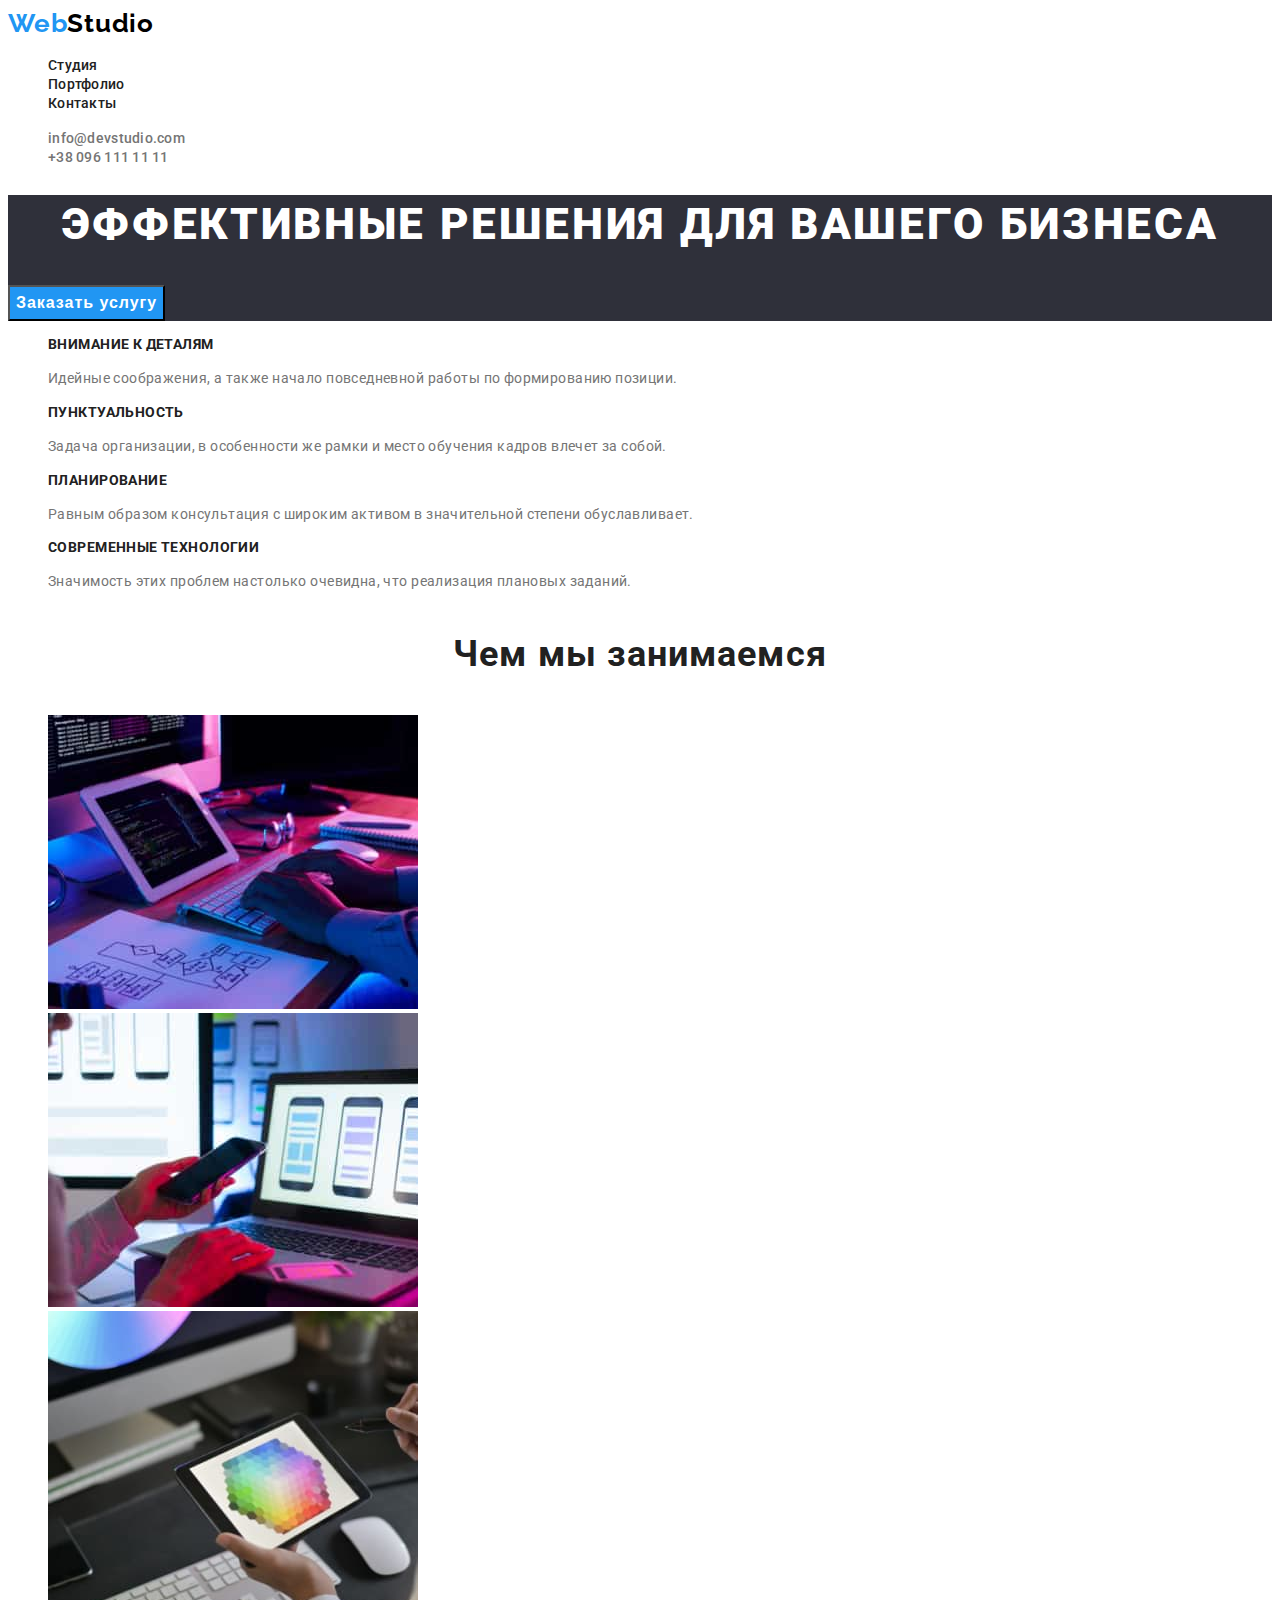
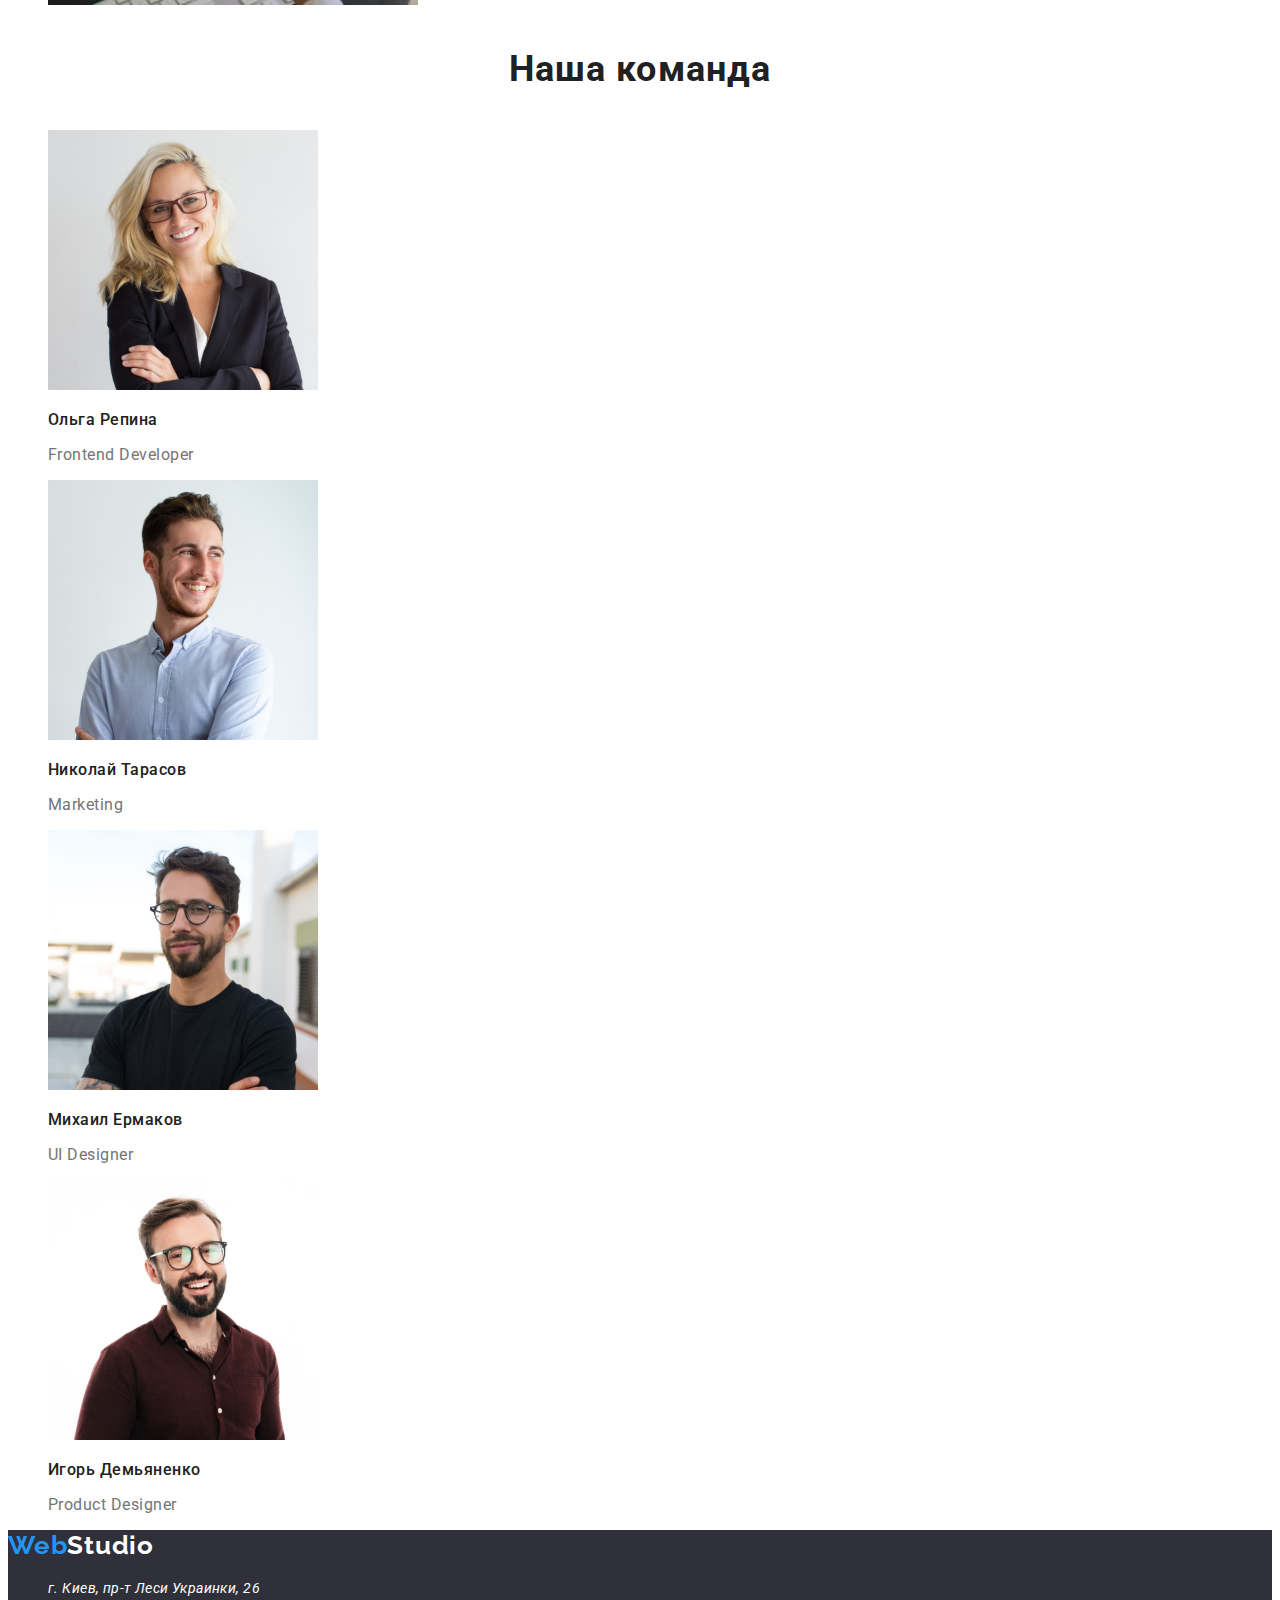
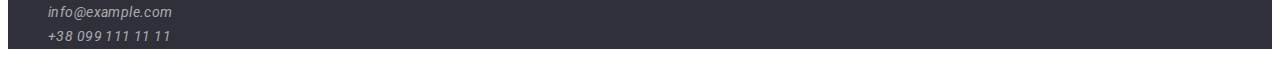
==== index.html @ 33822c3e "Lesson3" ====
<!DOCTYPE html>
<html lang="ru">
  <head>
    <meta charset="UTF-8" />
    <meta http-equiv="X-UA-Compatible" content="IE=edge" />
    <meta name="viewport" content="width=device-width, initial-scale=1.0" />
    <title>Document</title>
    <!--For invisible titles-->
    <link rel="preconnect" href="https://fonts.googleapis.com" />
    <link rel="preconnect" href="https://fonts.gstatic.com" crossorigin />
    <!--Connect the fonts -->
    <link
      href="https://fonts.googleapis.com/css2?family=Roboto:wght@400;500;700;900&display=swap"
      rel="stylesheet"
    />
    <link rel="preconnect" href="https://fonts.googleapis.com" />
    <link rel="preconnect" href="https://fonts.gstatic.com" crossorigin />
    <link
      href="https://fonts.googleapis.com/css2?family=Raleway:wght@700&display=swap"
      rel="stylesheet"
    />
    <!-- Removes default browser settings.-->
    <link
      rel="stylesheet"
      href="https://cdnjs.cloudflare.com/ajax/libs/modern-normalize/1.1.0/modern-normalize.min.css"
      integrity="sha512-wpPYUAdjBVSE4KJnH1VR1HeZfpl1ub8YT/NKx4PuQ5NmX2tKuGu6U/JRp5y+Y8XG2tV+wKQpNHVUX03MfMFn9Q=="
      crossorigin="anonymous"
      referrerpolicy="no-referrer"
    />
    <link rel="stylesheet" href="./css/styles.css" />
  </head>
  <body>
    <header class="header">
      <a
        href="https://i.imgur.com/JCCB1OW.png"
        lang="en"
        class="header-link-log link"
        ><span>Web</span>Studio</a
      >
      <nav class="header-nav">
        <ul class="header-list list">
          <li class="header-item">
            <a
              href=""
              rel="noopener noreferrer nofollow"
              class="header-link link"
            >
              Студия
            </a>
          </li>
          <li class="header-item">
            <a
              href="./portfolio.html"
              rel="noopener noreferrer nofollow"
              class="header-link link"
            >
              Портфолио
            </a>
          </li>
          <li class="header-item">
            <a
              href=""
              rel="noopener noreferrer nofollow"
              class="header-link link"
            >
              Контакты
            </a>
          </li>
        </ul>
      </nav>
      <ul class="heade-list list">
        <li class="header-item">
          <a
            href="mailto:info@devstudio.com"
            class="header-link-communication link"
          >
            info@devstudio.com
          </a>
        </li>
        <li class="header-item">
          <a href="tel:+380961111111" class="header-link-communication link"
            >+38 096 111 11 11</a
          >
        </li>
      </ul>
    </header>
    <main>
      <section class="slogan">
        <h1 class="slogan-text">Эффективные решения для вашего бизнеса</h1>
        <button type="button" class="slogan-btn">Заказать услугу</button>
      </section>
      <section class="features">
        <ul class="features-list list">
          <li class="features-item">
            <h3 class="features-title">Внимание к деталям</h3>
            <p class="features-text">
              Идейные соображения, а также начало повседневной работы по
              формированию позиции.
            </p>
          </li>
          <li class="features-item">
            <h3 class="features-title">Пунктуальность</h3>
            <p class="features-text">
              Задача организации, в особенности же рамки и место обучения кадров
              влечет за собой.
            </p>
          </li>
          <li class="features-item">
            <h3 class="features-title">Планирование</h3>
            <p class="features-text">
              Равным образом консультация с широким активом в значительной
              степени обуславливает.
            </p>
          </li>
          <li class="features-item">
            <h3 class="features-title">Современные технологии</h3>
            <p class="features-text">
              Значимость этих проблем настолько очевидна, что реализация
              плановых заданий.
            </p>
          </li>
        </ul>
      </section>
      <section class="promo">
        <h2 class="promo-title">Чем мы занимаемся</h2>
        <ul class="promo-list list">
          <li class="promo-item">
            <img
              src="./images/img1-1.jpg"
              alt="вёрстка"
              width="370"
              class="promo-img"
            />
          </li>
          <li class="promo-item">
            <img
              src="./images/img2-1.jpg"
              alt="дизайн"
              width="370"
              class="promo-img"
            />
          </li>
          <li class="promo-item">
            <img
              src="./images/img3-1.jpg"
              alt="цвет"
              width="370"
              class="promo-img"
            />
          </li>
        </ul>
      </section>
      <section class="info">
        <h2 class="info-title">Наша команда</h2>
        <ul class="info-list list">
          <li class="info-item">
            <img
              src="./images/imgS2-1.jpg"
              alt="фотография Ольга Репина"
              width="270"
              class="info-img"
            />
            <h3 class="info-name">Ольга Репина</h3>
            <p class="info-profession">Frontend Developer</p>
          </li>
          <li class="">
            <img
              src="./images/imgS3-1.jpg"
              alt="фотография Николай Тарасов"
              width="270"
              class="info-img"
            />
            <h3 class="info-name">Николай Тарасов</h3>
            <p class="info-profession">Marketing</p>
          </li>
          <li class="">
            <img
              src="./images/imgS4-1.jpg"
              alt="фотография Михаил Ермаков"
              width="270"
              class="info-img"
            />
            <h3 class="info-name">Михаил Ермаков</h3>
            <p class="info-profession">UI Designer</p>
          </li>
          <li class="">
            <img
              src="./images/imgS1-1.jpg"
              alt="фотография Игорь Демьяненко"
              width="270"
              class="info-img"
            />
            <h3 class="info-name">Игорь Демьяненко</h3>
            <p class="info-profession">Product Designer</p>
          </li>
        </ul>
      </section>
    </main>
    <footer class="footer">
      <a
        href="https://i.imgur.com/JCCB1OW.png"
        lang="en"
        class="footer-log link"
        ><span>Web</span>Studio</a
      >

      <address class="footer-address">
        <!--<divclass="footer-addr"></div>-->
        <ul class="footer-list list">
          <li class="footer-item">
            <a
              href="https://goo.gl/maps/Vcjv57qDKh7D1HHGA"
              class="footer-link-address link"
              >г. Киев, пр-т Леси Украинки, 26</a
            >
          </li>
          <li class="footer-item">
            <a href="mailto:info@example.com" class="footer-link link">
              info@example.com</a
            >
          </li>
          <li class="footer-item">
            <a href="tel:+380991111111" class="footer-link link"
              >+38 099 111 11 11</a
            >
          </li>
        </ul>
      </address>
      <!--</div>-->
    </footer>
  </body>
</html>
---- css/styles.css ----
/*Definition of variables*/
:root {
  --main-text-color: #212121;
  --second-text-color: #757575;
  --main-btn-color: #ffffff;
  --second-btn-color: #2196f3;
  --accent-color: #2196f3;
}
body {
  font-family: "Roboto", sans-serif;
}
.list {
  list-style: none;
}

.link {
  text-decoration: none;
}

.visually-hidden {
  position: absolute;
  white-space: nowrap;
  width: 1px;
  height: 1px;
  overflow: hidden;
  border: 0;
  padding: 0;
  clip: rect(0 0 0 0);
  clip-path: inset(50%);
  margin: -1px;
}
.address {
}
/* --------------HEADER ------------*/
.header-link-log {
  font-family: "Raleway", sans-serif;
  font-weight: 700;
  font-size: 26px;
  line-height: 1.19;
  letter-spacing: 0.03em;
  color: #000000;
}
.header-link-log span {
  color: #2196f3;
}
/*.header-link-log:hover,
.header-link-log:focus {
  background-color: #f8f5f5;
}*/
.header-link {
  font-weight: 500;
  font-size: 14px;
  line-height: 1.14;
  letter-spacing: 0.02em;
  color: var(--main-text-color);
}
.header-link:hover,
.header-link:focus {
  color: var(--accent-color);
}
.header-link-communication {
  font-weight: 500;
  font-size: 14px;
  line-height: 1.14;
  letter-spacing: 0.02em;
  color: var(--second-text-color);
}
.header-link-communication:hover,
.header-link-communication:focus {
  color: var(--accent-color);
}
/* --------------SLOGAN ------------*/
.slogan {
  background-color: #2f303a;
}
.slogan-text {
  font-weight: 900;
  font-size: 44px;
  line-height: 1.36;
  text-align: center;
  letter-spacing: 0.06em;
  text-transform: uppercase;
  color: #ffffff;
}
.slogan-btn {
  background: var(--second-btn-color);
  font-weight: 700;
  font-size: 16px;
  line-height: 1.88;
  letter-spacing: 0.06em;
  color: var(--main-btn-color);
}
.slogan-btn:hover {
  /*background: #b808fa;*/
  opacity: 0.9;
  cursor: pointer;
}
/* --------------FEATURES ------------*/

.features-title {
  font-weight: 700;
  font-size: 14px;
  line-height: 1.14;
  letter-spacing: 0.03em;
  text-transform: uppercase;
  color: var(--main-text-color);
}
.features-text {
  font-weight: 400;
  font-size: 14px;
  line-height: 1.71;
  letter-spacing: 0.03em;
  color: var(--second-text-color);
}
.promo-title {
  font-weight: 700;
  font-size: 36px;
  line-height: 1.7;
  text-align: center;
  letter-spacing: 0.03em;
  color: var(--main-text-color);
}
/* --------------INFO ------------*/
.info-title {
  font-weight: 700;
  font-size: 36px;
  line-height: 1.7;
  text-align: center;
  letter-spacing: 0.03em;
  color: var(--main-text-color);
}
.info-name {
  font-weight: 500;
  font-size: 16px;
  line-height: 1.19;
  letter-spacing: 0.03em;
  color: var(--main-text-color);
}

.info-profession {
  font-weight: 400;
  font-size: 16px;
  line-height: 1.19;
  letter-spacing: 0.03em;
  color: var(--second-text-color);
}
/* --------------FOUTER ------------*/

.footer {
  background: #2f303a;
}
.footer-log {
  font-family: "Raleway", sans-serif;
  font-weight: 700;
  font-size: 26px;
  line-height: 1.19;
  letter-spacing: 0.03em;
  color: #ffffff;
}

.footer-log span {
  color: #2196f3;
}

.footer-link-address {
  /*font-style: normal;*/
  font-weight: 400;
  font-size: 14px;
  line-height: 1.71;
  letter-spacing: 0.03em;
  color: #ffffff;
}
.footer-link {
  /*font-style: normal;*/
  font-weight: 400;
  font-size: 14px;
  line-height: 1.71;
  letter-spacing: 0.03em;
  color: rgba(255, 255, 255, 0.6);
}

.footer-link-address:hover,
.footer-link-address:focus {
  color: var(--accent-color);
  /*background-color: #6e6b6b;*/
}
.footer-link:hover,
.footer-link:focus {
  color: var(--accent-color);
  /*background-color: #6e6b6b;*/
}
/* --------------PAGE-PORTFOLIO ------------*/

/* --------------FILTER ------------*/

.filter-btn {
  background: #f5f4fa;
  font-weight: 500;
  font-size: 16px;
  line-height: 1.62;
  letter-spacing: 0.03em;
  color: var(--main-text-color);
  cursor: pointer;
}
.filter-btn:hover {
  background: var(--second-btn-color);
  color: #ffffff;
}

/* --------------PRODUCT ------------*/
.product-name {
  font-weight: 700;
  font-size: 18px;
  line-height: 2;
  letter-spacing: 0.06em;
  color: var(--main-text-color);
}
.product-specialization {
  font-weight: 400;
  font-size: 16px;
  line-height: 1.88;
  letter-spacing: 0.03em;
  color: var(--second-text-color);
}
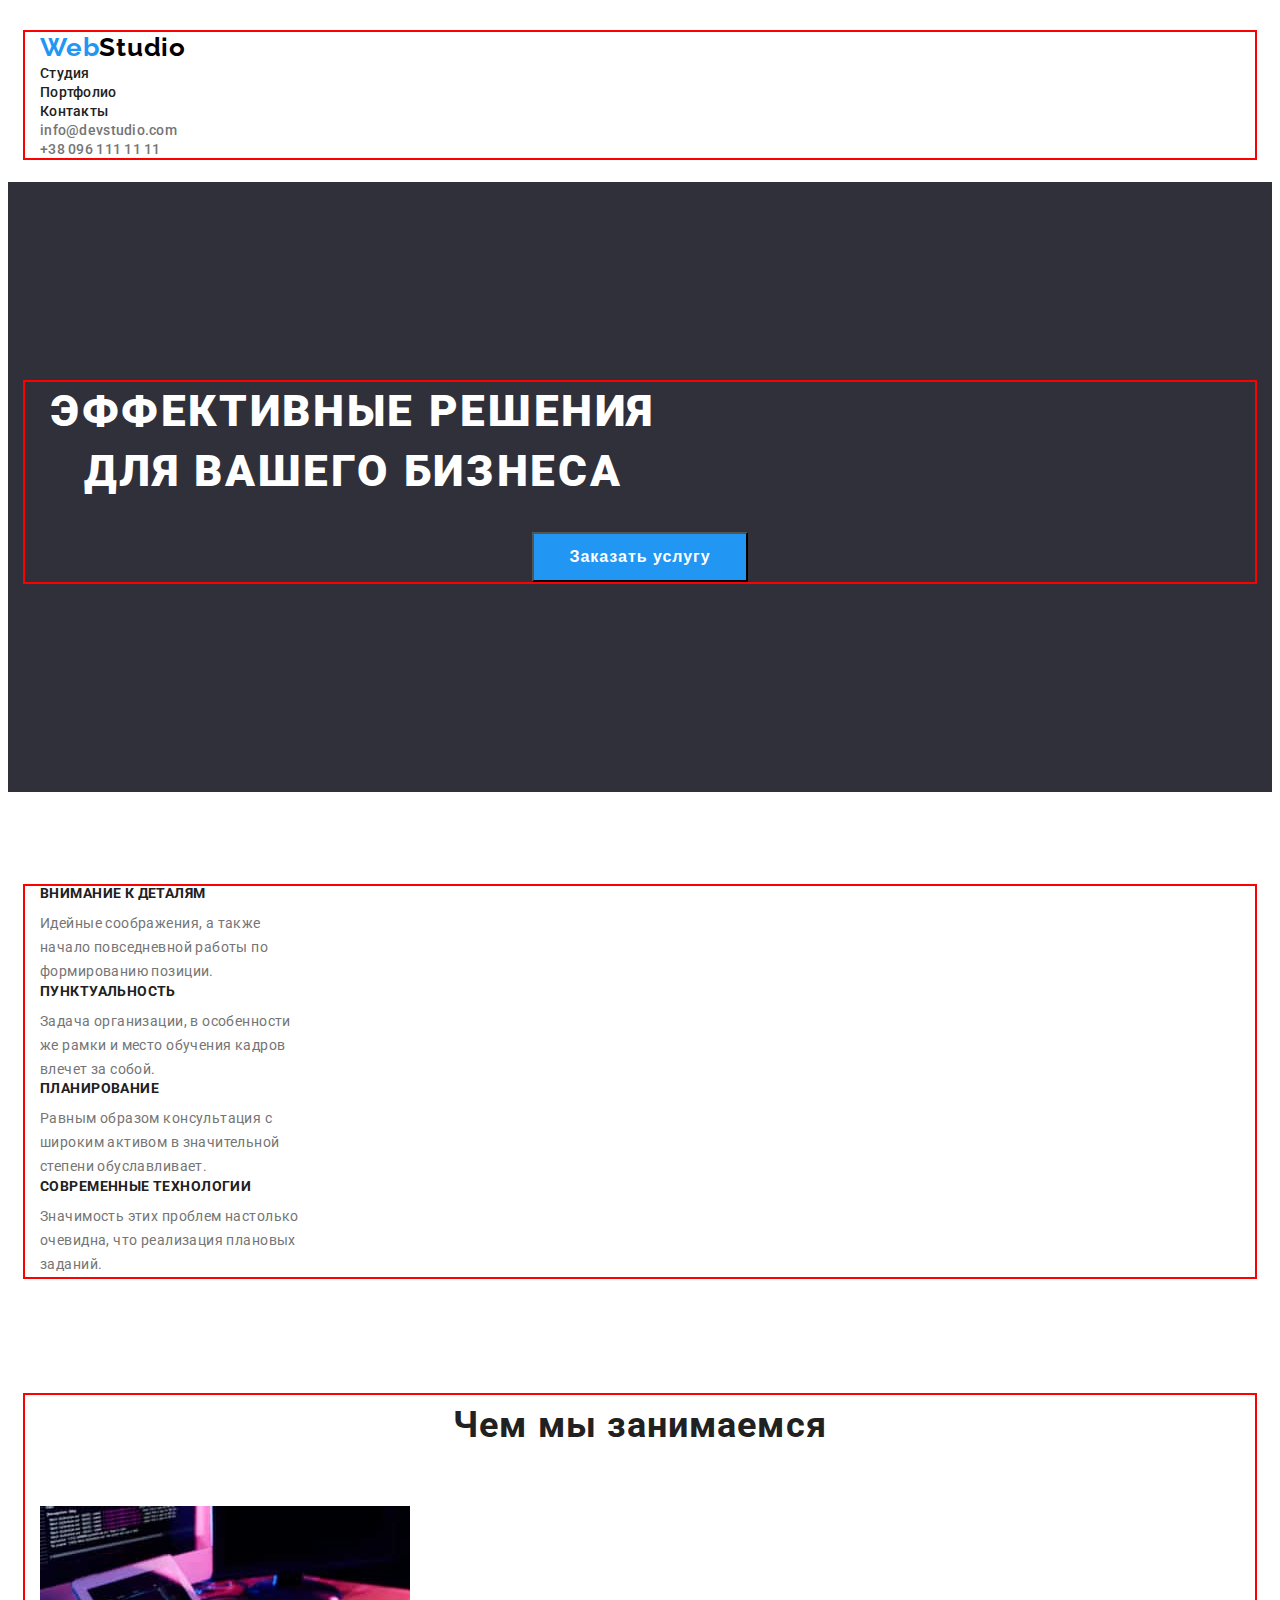
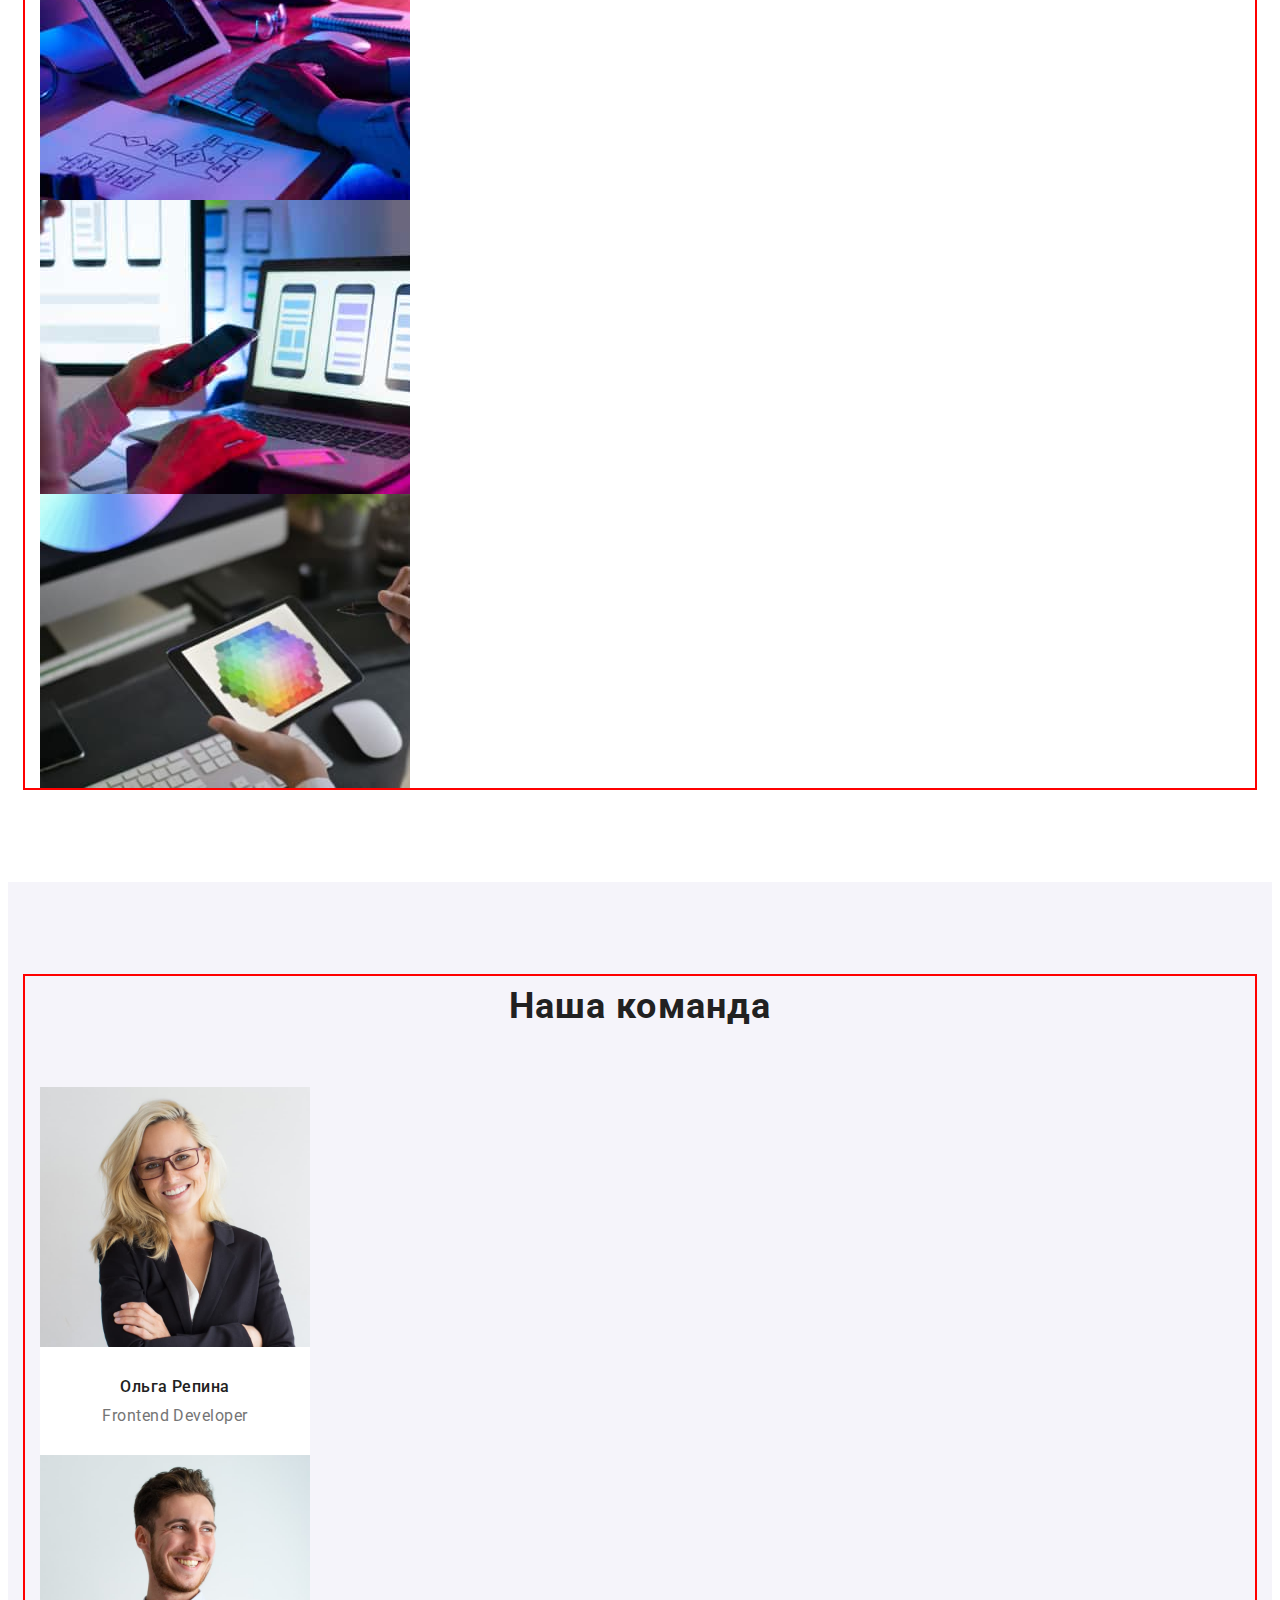
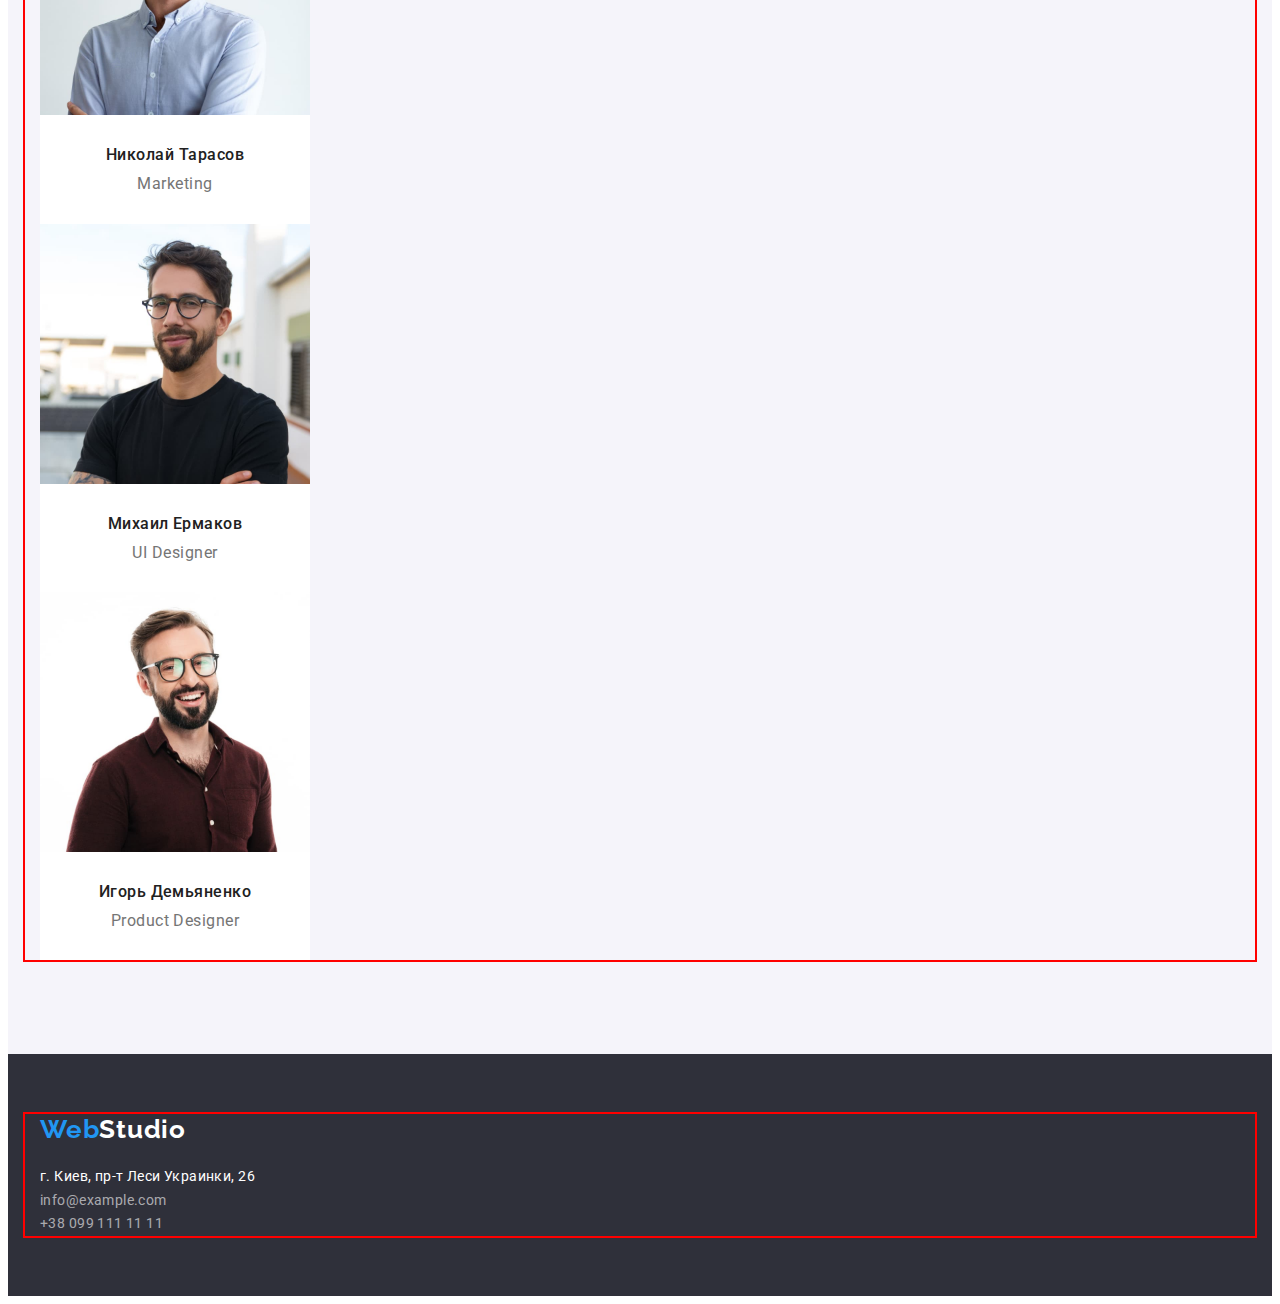
==== commit 5c7ab3a1: "margin and padding" ====
--- a/index.html
+++ b/index.html
@@ -31,65 +31,70 @@
   </head>
   <body>
     <header class="header">
-      <a
-        href="https://i.imgur.com/JCCB1OW.png"
-        lang="en"
-        class="header-link-log link"
-        ><span>Web</span>Studio</a
-      >
-      <nav class="header-nav">
-        <ul class="header-list list">
+      <div class="container">
+        <a
+          href="https://i.imgur.com/JCCB1OW.png"
+          lang="en"
+          class="header-link-log link"
+          ><span>Web</span>Studio</a
+        >
+        <nav class="header-nav">
+          <ul class="header-list list">
+            <li class="header-item">
+              <a
+                href=""
+                rel="noopener noreferrer nofollow"
+                class="header-link link"
+              >
+                Студия
+              </a>
+            </li>
+            <li class="header-item">
+              <a
+                href="./portfolio.html"
+                rel="noopener noreferrer nofollow"
+                class="header-link link"
+              >
+                Портфолио
+              </a>
+            </li>
+            <li class="header-item">
+              <a
+                href=""
+                rel="noopener noreferrer nofollow"
+                class="header-link link"
+              >
+                Контакты
+              </a>
+            </li>
+          </ul>
+        </nav>
+        <ul class="heade-list list">
           <li class="header-item">
             <a
-              href=""
-              rel="noopener noreferrer nofollow"
-              class="header-link link"
-            >
-              Студия
+              href="mailto:info@devstudio.com"
+              class="header-link-communication link"
+            >
+              info@devstudio.com
             </a>
           </li>
           <li class="header-item">
-            <a
-              href="./portfolio.html"
-              rel="noopener noreferrer nofollow"
-              class="header-link link"
-            >
-              Портфолио
-            </a>
-          </li>
-          <li class="header-item">
-            <a
-              href=""
-              rel="noopener noreferrer nofollow"
-              class="header-link link"
-            >
-              Контакты
-            </a>
-          </li>
-        </ul>
-      </nav>
-      <ul class="heade-list list">
-        <li class="header-item">
-          <a
-            href="mailto:info@devstudio.com"
-            class="header-link-communication link"
-          >
-            info@devstudio.com
-          </a>
-        </li>
-        <li class="header-item">
-          <a href="tel:+380961111111" class="header-link-communication link"
-            >+38 096 111 11 11</a
-          >
-        </li>
-      </ul>
+            <a href="tel:+380961111111" class="header-link-communication link"
+              >+38 096 111 11 11</a
+            >
+          </li>
+        </ul>
+      </div>
     </header>
     <main>
       <section class="slogan">
-        <h1 class="slogan-text">Эффективные решения для вашего бизнеса</h1>
+        <div class="container">
+        <h1 class="slogan-text">Эффективные решения  для вашего бизнеса</h1>
         <button type="button" class="slogan-btn">Заказать услугу</button>
       </section>
+      </div>
       <section class="features">
+        <div class="container">
         <ul class="features-list list">
           <li class="features-item">
             <h3 class="features-title">Внимание к деталям</h3>
@@ -120,8 +125,11 @@
             </p>
           </li>
         </ul>
-      </section>
+        </div>
+      </section>
+      
       <section class="promo">
+        <div class="container">
         <h2 class="promo-title">Чем мы занимаемся</h2>
         <ul class="promo-list list">
           <li class="promo-item">
@@ -149,8 +157,11 @@
             />
           </li>
         </ul>
+        </div>
+      </div>
       </section>
       <section class="info">
+        <div class="container">
         <h2 class="info-title">Наша команда</h2>
         <ul class="info-list list">
           <li class="info-item">
@@ -158,12 +169,13 @@
               src="./images/imgS2-1.jpg"
               alt="фотография Ольга Репина"
               width="270"
+              
               class="info-img"
             />
             <h3 class="info-name">Ольга Репина</h3>
             <p class="info-profession">Frontend Developer</p>
           </li>
-          <li class="">
+          <li class="info-item">
             <img
               src="./images/imgS3-1.jpg"
               alt="фотография Николай Тарасов"
@@ -173,7 +185,7 @@
             <h3 class="info-name">Николай Тарасов</h3>
             <p class="info-profession">Marketing</p>
           </li>
-          <li class="">
+          <li class="info-item">
             <img
               src="./images/imgS4-1.jpg"
               alt="фотография Михаил Ермаков"
@@ -183,7 +195,7 @@
             <h3 class="info-name">Михаил Ермаков</h3>
             <p class="info-profession">UI Designer</p>
           </li>
-          <li class="">
+          <li class="info-item">
             <img
               src="./images/imgS1-1.jpg"
               alt="фотография Игорь Демьяненко"
@@ -194,9 +206,11 @@
             <p class="info-profession">Product Designer</p>
           </li>
         </ul>
+        </div>
       </section>
     </main>
     <footer class="footer">
+      <div class="container">
       <a
         href="https://i.imgur.com/JCCB1OW.png"
         lang="en"
@@ -226,7 +240,7 @@
           </li>
         </ul>
       </address>
-      <!--</div>-->
+      </div>
     </footer>
   </body>
 </html>
--- a/css/styles.css
+++ b/css/styles.css
@@ -6,6 +6,32 @@
   --second-btn-color: #2196f3;
   --accent-color: #2196f3;
 }
+/*Removes default browser settings.*/
+p,
+h1,
+h2,
+h3,
+h4,
+h5,
+h6 {
+  margin: 0;
+}
+ul {
+  margin: 0;
+  padding-left: 0;
+}
+button {
+  cursor: pointer;
+}
+
+address {
+  font-style: normal;
+}
+
+img {
+  display: block;
+}
+
 body {
   font-family: "Roboto", sans-serif;
 }
@@ -16,7 +42,7 @@
 .link {
   text-decoration: none;
 }
-
+/*For invisible titles*/
 .visually-hidden {
   position: absolute;
   white-space: nowrap;
@@ -29,9 +55,23 @@
   clip-path: inset(50%);
   margin: -1px;
 }
-.address {
+.footer-address {
+  font-style: normal;
+}
+.container {
+  width: 1200px;
+  padding-left: 15px;
+  padding-right: 15px;
+  margin-left: auto;
+  margin-right: auto;
+  outline: 2px solid red;
 }
 /* --------------HEADER ------------*/
+.header {
+  background-color: white;
+  padding-top: 24px;
+  padding-bottom: 24px;
+}
 .header-link-log {
   font-family: "Raleway", sans-serif;
   font-weight: 700;
@@ -72,6 +112,9 @@
 /* --------------SLOGAN ------------*/
 .slogan {
   background-color: #2f303a;
+  padding-top: 200px;
+  padding-bottom: 210px;
+  /*padding: 200px 455px 210px 455px;*/
 }
 .slogan-text {
   font-weight: 900;
@@ -81,6 +124,8 @@
   letter-spacing: 0.06em;
   text-transform: uppercase;
   color: #ffffff;
+  max-width: 626px;
+  height: 120px;
 }
 .slogan-btn {
   background: var(--second-btn-color);
@@ -89,14 +134,26 @@
   line-height: 1.88;
   letter-spacing: 0.06em;
   color: var(--main-btn-color);
+
+  display: block;
+  margin: 0 auto;
+  width: 216px;
+  height: 50px;
+  margin-top: 30px;
 }
 .slogan-btn:hover {
   /*background: #b808fa;*/
   opacity: 0.9;
-  cursor: pointer;
+  /*cursor: pointer;*/
 }
 /* --------------FEATURES ------------*/
-
+.features {
+  padding-top: 94px;
+  padding-bottom: 118px;
+}
+.features-item {
+  width: 270px;
+}
 .features-title {
   font-weight: 700;
   font-size: 14px;
@@ -111,7 +168,14 @@
   line-height: 1.71;
   letter-spacing: 0.03em;
   color: var(--second-text-color);
-}
+  /*width: 270px;*/
+  margin-top: 10px;
+}
+/* --------------PROMO ------------*/
+.promo {
+  padding-bottom: 94px;
+}
+
 .promo-title {
   font-weight: 700;
   font-size: 36px;
@@ -119,8 +183,14 @@
   text-align: center;
   letter-spacing: 0.03em;
   color: var(--main-text-color);
+  margin-bottom: 50px;
 }
 /* --------------INFO ------------*/
+.info {
+  background: #f5f4fa;
+  padding: 94px 0;
+}
+
 .info-title {
   font-weight: 700;
   font-size: 36px;
@@ -128,13 +198,24 @@
   text-align: center;
   letter-spacing: 0.03em;
   color: var(--main-text-color);
+  margin-bottom: 50px;
+}
+.info-item {
+  text-align: center;
+  width: 270px;
+  background: #ffffff;
+  padding-bottom: 30px;
 }
 .info-name {
   font-weight: 500;
   font-size: 16px;
   line-height: 1.19;
-  letter-spacing: 0.03em;
-  color: var(--main-text-color);
+  /*text-align: center;*/
+  letter-spacing: 0.03em;
+  color: var(--main-text-color);
+  margin-top: 30px;
+  margin-bottom: 10px;
+  /*width: 270px;*/
 }
 
 .info-profession {
@@ -148,6 +229,7 @@
 
 .footer {
   background: #2f303a;
+  padding: 60px 0px;
 }
 .footer-log {
   font-family: "Raleway", sans-serif;
@@ -161,7 +243,9 @@
 .footer-log span {
   color: #2196f3;
 }
-
+.footer-address {
+  margin-top: 20px;
+}
 .footer-link-address {
   /*font-style: normal;*/
   font-weight: 400;
@@ -177,6 +261,7 @@
   line-height: 1.71;
   letter-spacing: 0.03em;
   color: rgba(255, 255, 255, 0.6);
+  margin-top: 9px;
 }
 
 .footer-link-address:hover,
@@ -192,7 +277,9 @@
 /* --------------PAGE-PORTFOLIO ------------*/
 
 /* --------------FILTER ------------*/
-
+.filter {
+  padding: 94px 0px;
+}
 .filter-btn {
   background: #f5f4fa;
   font-weight: 500;
@@ -200,7 +287,7 @@
   line-height: 1.62;
   letter-spacing: 0.03em;
   color: var(--main-text-color);
-  cursor: pointer;
+  /*cursor: pointer;*/
 }
 .filter-btn:hover {
   background: var(--second-btn-color);
@@ -208,12 +295,23 @@
 }
 
 /* --------------PRODUCT ------------*/
+.product-list {
+  margin-top: 56px;
+}
+.product-item {
+  padding-bottom: 20px;
+  outline: 2px solid red;
+}
 .product-name {
   font-weight: 700;
   font-size: 18px;
   line-height: 2;
   letter-spacing: 0.06em;
   color: var(--main-text-color);
+  width: 322px;
+  margin-top: 20px;
+  margin-bottom: 9px;
+  margin-left: 24px;
 }
 .product-specialization {
   font-weight: 400;
@@ -221,4 +319,6 @@
   line-height: 1.88;
   letter-spacing: 0.03em;
   color: var(--second-text-color);
-}
+  width: 322px;
+  margin-left: 24px;
+}
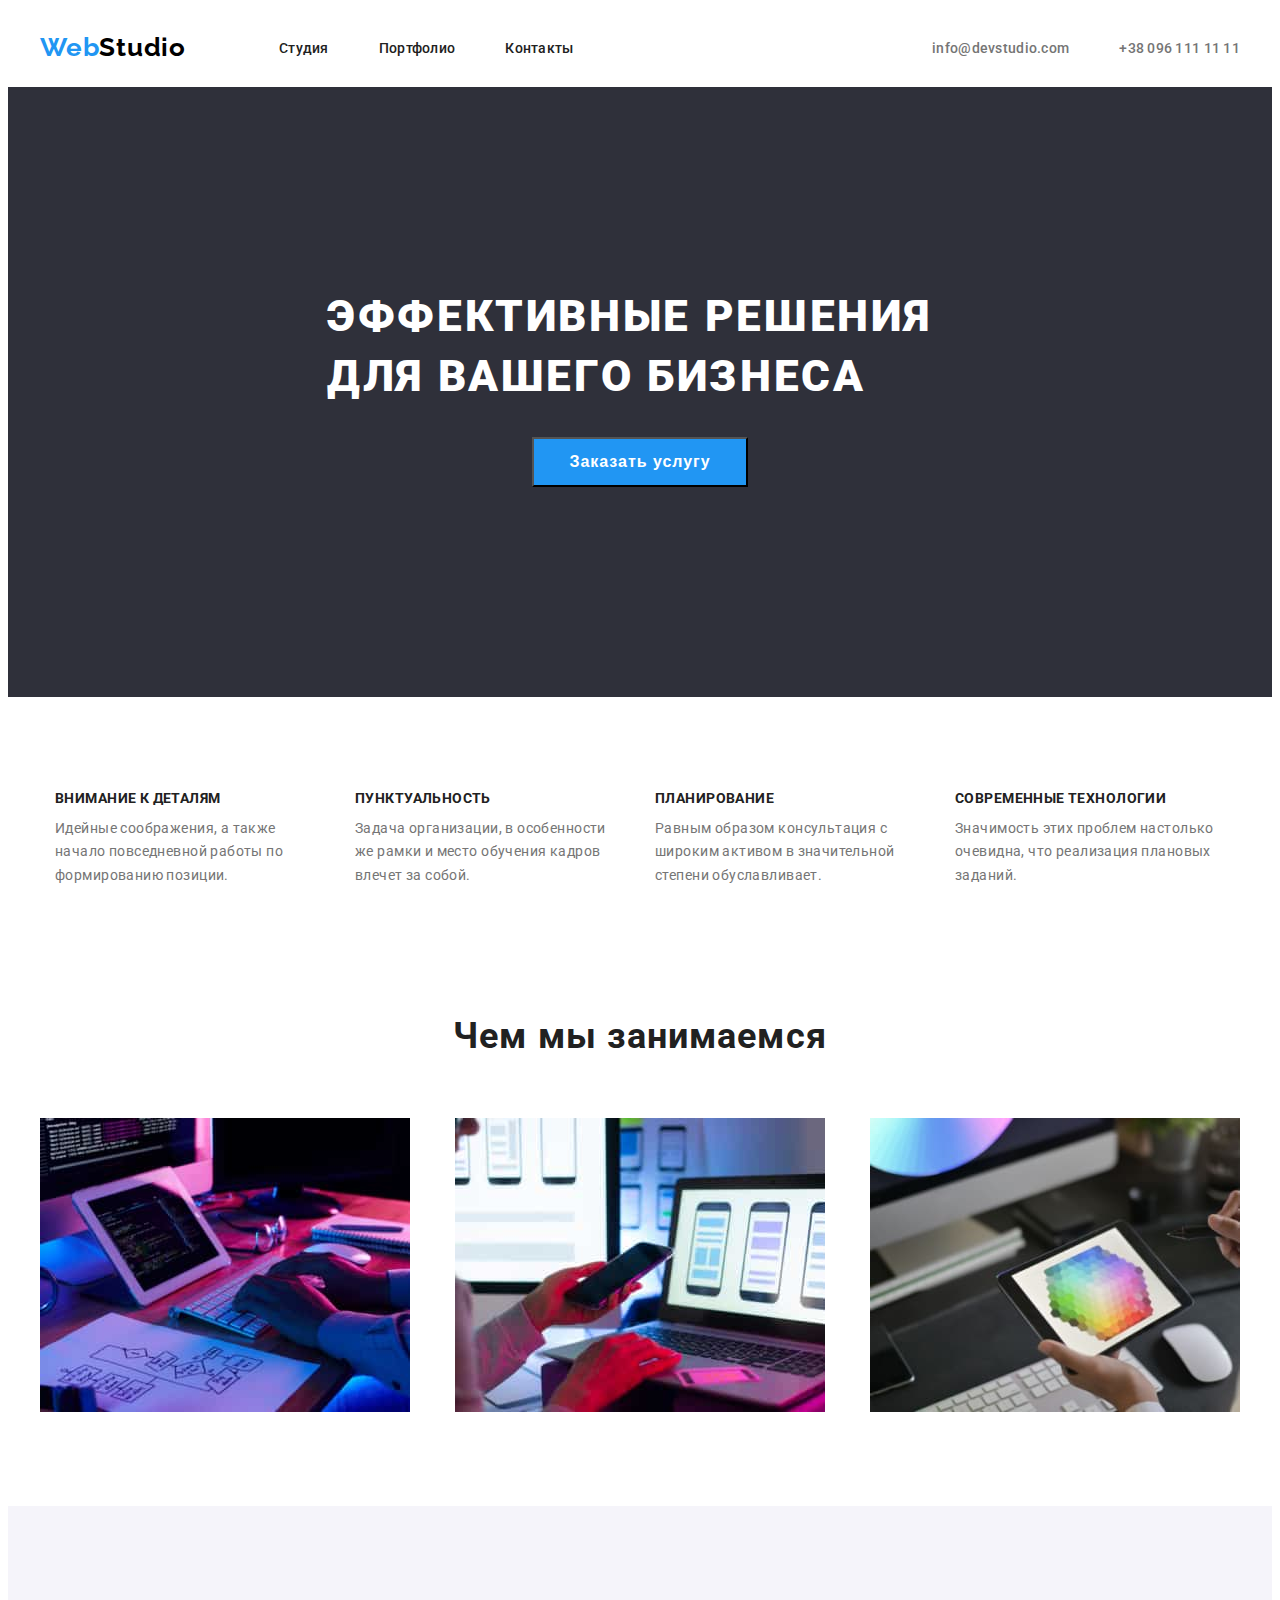
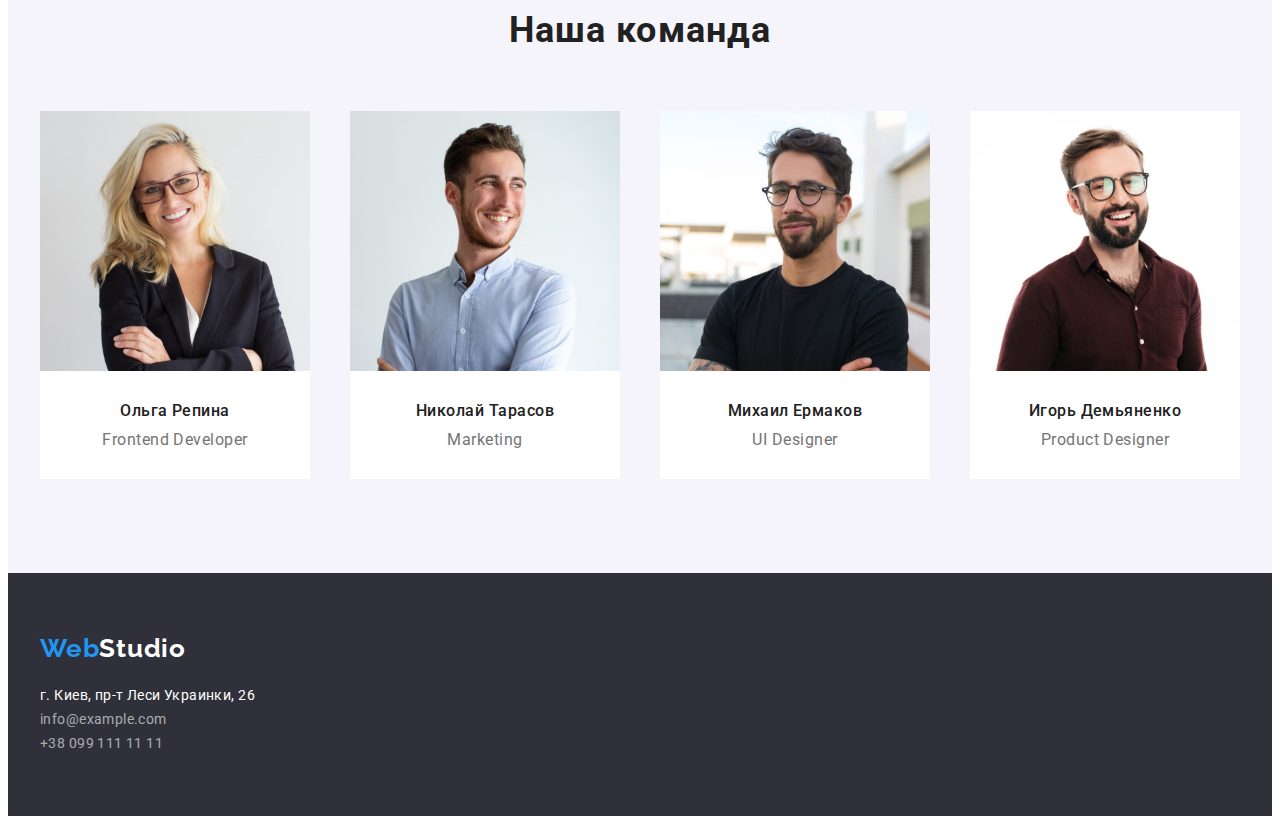
==== commit 849bac31: "ADD flex" ====
--- a/index.html
+++ b/index.html
@@ -31,7 +31,7 @@
   </head>
   <body>
     <header class="header">
-      <div class="container">
+      <div class="container header-container">
         <a
           href="https://i.imgur.com/JCCB1OW.png"
           lang="en"
@@ -70,16 +70,16 @@
           </ul>
         </nav>
         <ul class="heade-list list">
-          <li class="header-item">
+          <li class="heade-item">
             <a
               href="mailto:info@devstudio.com"
-              class="header-link-communication link"
+              class="heade-link-communication link"
             >
               info@devstudio.com
             </a>
           </li>
-          <li class="header-item">
-            <a href="tel:+380961111111" class="header-link-communication link"
+          <li class="heade-item">
+            <a href="tel:+380961111111" class="heade-link-communication link"
               >+38 096 111 11 11</a
             >
           </li>
@@ -89,157 +89,154 @@
     <main>
       <section class="slogan">
         <div class="container">
-        <h1 class="slogan-text">Эффективные решения  для вашего бизнеса</h1>
-        <button type="button" class="slogan-btn">Заказать услугу</button>
-      </section>
-      </div>
+          <h1 class="slogan-text">Эффективные решения для вашего бизнеса</h1>
+          <button type="button" class="slogan-btn">Заказать услугу</button>
+        </div>
+      </section>
       <section class="features">
         <div class="container">
-        <ul class="features-list list">
-          <li class="features-item">
-            <h3 class="features-title">Внимание к деталям</h3>
-            <p class="features-text">
-              Идейные соображения, а также начало повседневной работы по
-              формированию позиции.
-            </p>
-          </li>
-          <li class="features-item">
-            <h3 class="features-title">Пунктуальность</h3>
-            <p class="features-text">
-              Задача организации, в особенности же рамки и место обучения кадров
-              влечет за собой.
-            </p>
-          </li>
-          <li class="features-item">
-            <h3 class="features-title">Планирование</h3>
-            <p class="features-text">
-              Равным образом консультация с широким активом в значительной
-              степени обуславливает.
-            </p>
-          </li>
-          <li class="features-item">
-            <h3 class="features-title">Современные технологии</h3>
-            <p class="features-text">
-              Значимость этих проблем настолько очевидна, что реализация
-              плановых заданий.
-            </p>
-          </li>
-        </ul>
-        </div>
-      </section>
-      
+          <ul class="features-list list">
+            <li class="features-item">
+              <h3 class="features-title">Внимание к деталям</h3>
+              <p class="features-text">
+                Идейные соображения, а также начало повседневной работы по
+                формированию позиции.
+              </p>
+            </li>
+            <li class="features-item">
+              <h3 class="features-title">Пунктуальность</h3>
+              <p class="features-text">
+                Задача организации, в особенности же рамки и место обучения
+                кадров влечет за собой.
+              </p>
+            </li>
+            <li class="features-item">
+              <h3 class="features-title">Планирование</h3>
+              <p class="features-text">
+                Равным образом консультация с широким активом в значительной
+                степени обуславливает.
+              </p>
+            </li>
+            <li class="features-item">
+              <h3 class="features-title">Современные технологии</h3>
+              <p class="features-text">
+                Значимость этих проблем настолько очевидна, что реализация
+                плановых заданий.
+              </p>
+            </li>
+          </ul>
+        </div>
+      </section>
       <section class="promo">
         <div class="container">
-        <h2 class="promo-title">Чем мы занимаемся</h2>
-        <ul class="promo-list list">
-          <li class="promo-item">
-            <img
-              src="./images/img1-1.jpg"
-              alt="вёрстка"
-              width="370"
-              class="promo-img"
-            />
-          </li>
-          <li class="promo-item">
-            <img
-              src="./images/img2-1.jpg"
-              alt="дизайн"
-              width="370"
-              class="promo-img"
-            />
-          </li>
-          <li class="promo-item">
-            <img
-              src="./images/img3-1.jpg"
-              alt="цвет"
-              width="370"
-              class="promo-img"
-            />
-          </li>
-        </ul>
-        </div>
-      </div>
+          <h2 class="promo-title">Чем мы занимаемся</h2>
+          <ul class="promo-list list">
+            <li class="promo-item">
+              <img
+                src="./images/img1-1.jpg"
+                alt="вёрстка"
+                width="370"
+                class="promo-img"
+              />
+            </li>
+            <li class="promo-item">
+              <img
+                src="./images/img2-1.jpg"
+                alt="дизайн"
+                width="370"
+                class="promo-img"
+              />
+            </li>
+            <li class="promo-item">
+              <img
+                src="./images/img3-1.jpg"
+                alt="цвет"
+                width="370"
+                class="promo-img"
+              />
+            </li>
+          </ul>
+        </div>
       </section>
       <section class="info">
         <div class="container">
-        <h2 class="info-title">Наша команда</h2>
-        <ul class="info-list list">
-          <li class="info-item">
-            <img
-              src="./images/imgS2-1.jpg"
-              alt="фотография Ольга Репина"
-              width="270"
-              
-              class="info-img"
-            />
-            <h3 class="info-name">Ольга Репина</h3>
-            <p class="info-profession">Frontend Developer</p>
-          </li>
-          <li class="info-item">
-            <img
-              src="./images/imgS3-1.jpg"
-              alt="фотография Николай Тарасов"
-              width="270"
-              class="info-img"
-            />
-            <h3 class="info-name">Николай Тарасов</h3>
-            <p class="info-profession">Marketing</p>
-          </li>
-          <li class="info-item">
-            <img
-              src="./images/imgS4-1.jpg"
-              alt="фотография Михаил Ермаков"
-              width="270"
-              class="info-img"
-            />
-            <h3 class="info-name">Михаил Ермаков</h3>
-            <p class="info-profession">UI Designer</p>
-          </li>
-          <li class="info-item">
-            <img
-              src="./images/imgS1-1.jpg"
-              alt="фотография Игорь Демьяненко"
-              width="270"
-              class="info-img"
-            />
-            <h3 class="info-name">Игорь Демьяненко</h3>
-            <p class="info-profession">Product Designer</p>
-          </li>
-        </ul>
+          <h2 class="info-title">Наша команда</h2>
+          <ul class="info-list list">
+            <li class="info-item">
+              <img
+                src="./images/imgS2-1.jpg"
+                alt="фотография Ольга Репина"
+                width="270"
+                class="info-img"
+              />
+              <h3 class="info-name">Ольга Репина</h3>
+              <p class="info-profession">Frontend Developer</p>
+            </li>
+            <li class="info-item">
+              <img
+                src="./images/imgS3-1.jpg"
+                alt="фотография Николай Тарасов"
+                width="270"
+                class="info-img"
+              />
+              <h3 class="info-name">Николай Тарасов</h3>
+              <p class="info-profession">Marketing</p>
+            </li>
+            <li class="info-item">
+              <img
+                src="./images/imgS4-1.jpg"
+                alt="фотография Михаил Ермаков"
+                width="270"
+                class="info-img"
+              />
+              <h3 class="info-name">Михаил Ермаков</h3>
+              <p class="info-profession">UI Designer</p>
+            </li>
+            <li class="info-item">
+              <img
+                src="./images/imgS1-1.jpg"
+                alt="фотография Игорь Демьяненко"
+                width="270"
+                class="info-img"
+              />
+              <h3 class="info-name">Игорь Демьяненко</h3>
+              <p class="info-profession">Product Designer</p>
+            </li>
+          </ul>
         </div>
       </section>
     </main>
     <footer class="footer">
       <div class="container">
-      <a
-        href="https://i.imgur.com/JCCB1OW.png"
-        lang="en"
-        class="footer-log link"
-        ><span>Web</span>Studio</a
-      >
+        <a
+          href="https://i.imgur.com/JCCB1OW.png"
+          lang="en"
+          class="footer-log link"
+          ><span>Web</span>Studio</a
+        >
 
-      <address class="footer-address">
-        <!--<divclass="footer-addr"></div>-->
-        <ul class="footer-list list">
-          <li class="footer-item">
-            <a
-              href="https://goo.gl/maps/Vcjv57qDKh7D1HHGA"
-              class="footer-link-address link"
-              >г. Киев, пр-т Леси Украинки, 26</a
-            >
-          </li>
-          <li class="footer-item">
-            <a href="mailto:info@example.com" class="footer-link link">
-              info@example.com</a
-            >
-          </li>
-          <li class="footer-item">
-            <a href="tel:+380991111111" class="footer-link link"
-              >+38 099 111 11 11</a
-            >
-          </li>
-        </ul>
-      </address>
+        <address class="footer-address">
+          <!--<divclass="footer-addr"></div>-->
+          <ul class="footer-list list">
+            <li class="footer-item">
+              <a
+                href="https://goo.gl/maps/Vcjv57qDKh7D1HHGA"
+                class="footer-link-address link"
+                >г. Киев, пр-т Леси Украинки, 26</a
+              >
+            </li>
+            <li class="footer-item">
+              <a href="mailto:info@example.com" class="footer-link link">
+                info@example.com</a
+              >
+            </li>
+            <li class="footer-item">
+              <a href="tel:+380991111111" class="footer-link link"
+                >+38 099 111 11 11</a
+              >
+            </li>
+          </ul>
+        </address>
       </div>
     </footer>
   </body>
--- a/css/styles.css
+++ b/css/styles.css
@@ -43,6 +43,18 @@
   text-decoration: none;
 }
 /*For invisible titles*/
+
+.footer-address {
+  font-style: normal;
+}
+.container {
+  width: 1200px;
+  padding-left: 15px;
+  padding-right: 15px;
+  margin-left: auto;
+  margin-right: auto;
+  /*outline: 2px solid red;*/
+}
 .visually-hidden {
   position: absolute;
   white-space: nowrap;
@@ -55,24 +67,33 @@
   clip-path: inset(50%);
   margin: -1px;
 }
-.footer-address {
-  font-style: normal;
-}
-.container {
-  width: 1200px;
-  padding-left: 15px;
-  padding-right: 15px;
-  margin-left: auto;
-  margin-right: auto;
-  outline: 2px solid red;
-}
 /* --------------HEADER ------------*/
 .header {
   background-color: white;
   padding-top: 24px;
   padding-bottom: 24px;
-}
+  }
+  .header-container{
+    display: flex;
+    align-items: center;
+
+  }
+  .header-list{
+    display: flex;
+  }
+  .heade-list{
+    display: flex;
+    margin-left: auto;
+  }
+  .header-item:not(:last-child){
+    margin-right: 50px;
+  }
+  .heade-item:not(:last-child){
+    margin-right: 50px;
+  }
 .header-link-log {
+  margin-right: 93px;
+
   font-family: "Raleway", sans-serif;
   font-weight: 700;
   font-size: 26px;
@@ -83,10 +104,7 @@
 .header-link-log span {
   color: #2196f3;
 }
-/*.header-link-log:hover,
-.header-link-log:focus {
-  background-color: #f8f5f5;
-}*/
+
 .header-link {
   font-weight: 500;
   font-size: 14px;
@@ -98,15 +116,15 @@
 .header-link:focus {
   color: var(--accent-color);
 }
-.header-link-communication {
+.heade-link-communication {
   font-weight: 500;
   font-size: 14px;
   line-height: 1.14;
   letter-spacing: 0.02em;
   color: var(--second-text-color);
 }
-.header-link-communication:hover,
-.header-link-communication:focus {
+.heade-link-communication:hover,
+.heade-link-communication:focus {
   color: var(--accent-color);
 }
 /* --------------SLOGAN ------------*/
@@ -120,12 +138,13 @@
   font-weight: 900;
   font-size: 44px;
   line-height: 1.36;
-  text-align: center;
+  
   letter-spacing: 0.06em;
   text-transform: uppercase;
   color: #ffffff;
   max-width: 626px;
-  height: 120px;
+  /*height: 120px;*/
+  margin: 0 auto;*
 }
 .slogan-btn {
   background: var(--second-btn-color);
@@ -151,8 +170,21 @@
   padding-top: 94px;
   padding-bottom: 118px;
 }
-.features-item {
+.features-list{
+  display: flex;
+}
+
+.features-item{
   width: 270px;
+}
+.features-item:not(:last-child) {
+  margin-right: 30px; 
+}
+.features-item:first-child{
+margin-left: auto;
+}
+.features-item:last-child{
+margin-right: auto;
 }
 .features-title {
   font-weight: 700;
@@ -184,6 +216,10 @@
   letter-spacing: 0.03em;
   color: var(--main-text-color);
   margin-bottom: 50px;
+}
+.promo-list{
+  display: flex;
+  justify-content: space-between;
 }
 /* --------------INFO ------------*/
 .info {
@@ -199,6 +235,10 @@
   letter-spacing: 0.03em;
   color: var(--main-text-color);
   margin-bottom: 50px;
+}
+.info-list{
+  display: flex;
+  justify-content: space-between;
 }
 .info-item {
   text-align: center;
@@ -267,26 +307,40 @@
 .footer-link-address:hover,
 .footer-link-address:focus {
   color: var(--accent-color);
-  /*background-color: #6e6b6b;*/
 }
 .footer-link:hover,
 .footer-link:focus {
   color: var(--accent-color);
-  /*background-color: #6e6b6b;*/
 }
 /* --------------PAGE-PORTFOLIO ------------*/
 
 /* --------------FILTER ------------*/
 .filter {
   padding: 94px 0px;
-}
+
+  
+}
+.filter-list{
+  display: flex;
+  justify-content: center;
+  }
+  
+
+  .filter-item:not(:last-child){
+    margin-right: 9px;
+    
+      }
 .filter-btn {
+  padding: 6px 27px;
+  
+
+  font-weight: 500;
+  font-size: 16px;
+  line-height: 1.62;
+  letter-spacing: 0.03em;
+  color: var(--main-text-color);
   background: #f5f4fa;
-  font-weight: 500;
-  font-size: 16px;
-  line-height: 1.62;
-  letter-spacing: 0.03em;
-  color: var(--main-text-color);
+  border-radius: 4px;
   /*cursor: pointer;*/
 }
 .filter-btn:hover {
@@ -296,8 +350,11 @@
 
 /* --------------PRODUCT ------------*/
 .product-list {
+  display: flex;
+  flex-wrap: wrap;
   margin-top: 56px;
 }
+
 .product-item {
   padding-bottom: 20px;
   outline: 2px solid red;
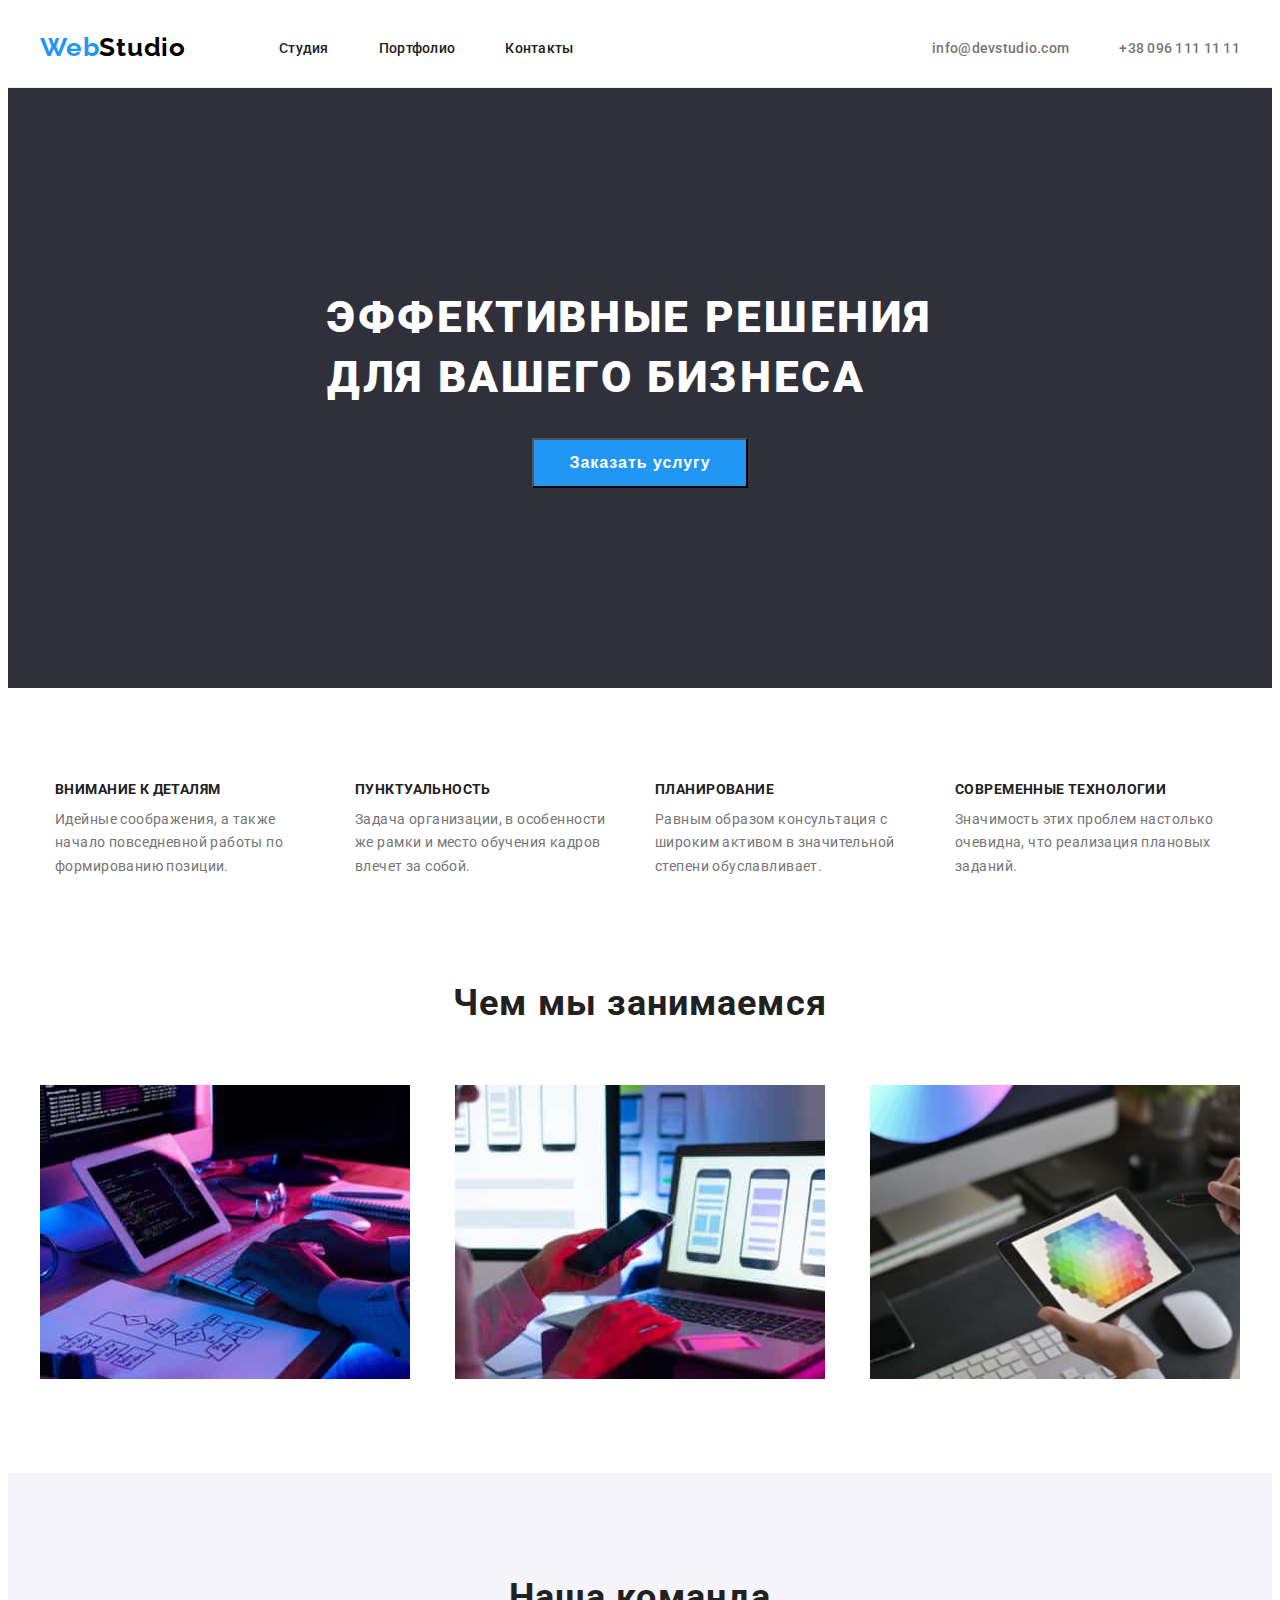
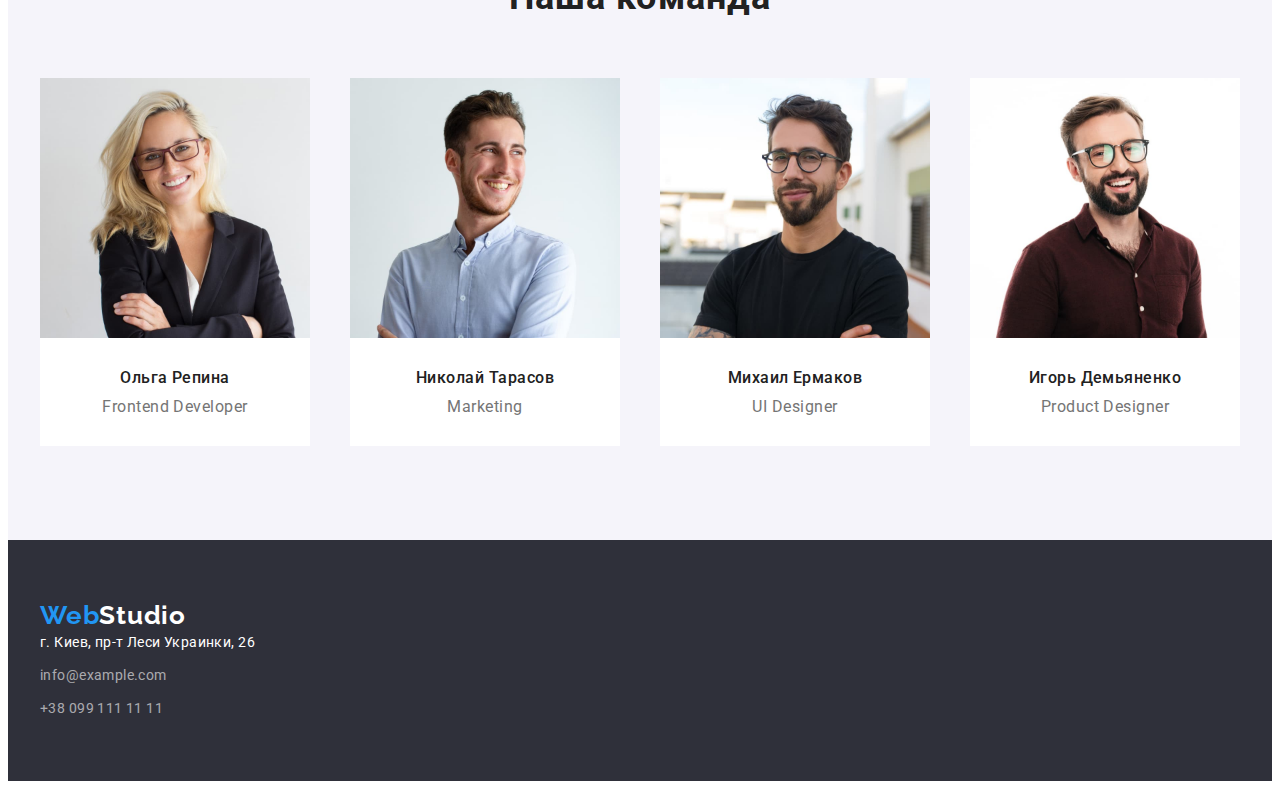
==== commit b86dd57f: "lesson3 the end" ====
--- a/index.html
+++ b/index.html
@@ -32,13 +32,14 @@
   <body>
     <header class="header">
       <div class="container header-container">
-        <a
-          href="https://i.imgur.com/JCCB1OW.png"
-          lang="en"
-          class="header-link-log link"
-          ><span>Web</span>Studio</a
-        >
         <nav class="header-nav">
+          <a
+            href="https://i.imgur.com/JCCB1OW.png"
+            lang="en"
+            class="header-link-log link"
+            ><span>Web</span>Studio</a
+          >
+
           <ul class="header-list list">
             <li class="header-item">
               <a
@@ -166,7 +167,7 @@
               <img
                 src="./images/imgS2-1.jpg"
                 alt="фотография Ольга Репина"
-                width="270"
+                width="270" 
                 class="info-img"
               />
               <h3 class="info-name">Ольга Репина</h3>
--- a/css/styles.css
+++ b/css/styles.css
@@ -72,25 +72,29 @@
   background-color: white;
   padding-top: 24px;
   padding-bottom: 24px;
-  }
-  .header-container{
-    display: flex;
-    align-items: center;
-
-  }
-  .header-list{
-    display: flex;
-  }
-  .heade-list{
-    display: flex;
-    margin-left: auto;
-  }
-  .header-item:not(:last-child){
-    margin-right: 50px;
-  }
-  .heade-item:not(:last-child){
-    margin-right: 50px;
-  }
+  border-bottom: 1px solid #ececec;
+}
+.header-container {
+  display: flex;
+  align-items: center;
+}
+.header-nav {
+  display: flex;
+  align-items: center;
+}
+.header-list {
+  display: flex;
+}
+.heade-list {
+  display: flex;
+  margin-left: auto;
+}
+.header-item:not(:last-child) {
+  margin-right: 50px;
+}
+.heade-item:not(:last-child) {
+  margin-right: 50px;
+}
 .header-link-log {
   margin-right: 93px;
 
@@ -131,20 +135,21 @@
 .slogan {
   background-color: #2f303a;
   padding-top: 200px;
-  padding-bottom: 210px;
+  padding-bottom: 200px;
   /*padding: 200px 455px 210px 455px;*/
 }
 .slogan-text {
   font-weight: 900;
   font-size: 44px;
   line-height: 1.36;
-  
+
   letter-spacing: 0.06em;
   text-transform: uppercase;
   color: #ffffff;
   max-width: 626px;
-  /*height: 120px;*/
-  margin: 0 auto;*
+  margin-left: auto;
+  margin-right: auto;
+  margin-bottom: 30px;
 }
 .slogan-btn {
   background: var(--second-btn-color);
@@ -158,7 +163,6 @@
   margin: 0 auto;
   width: 216px;
   height: 50px;
-  margin-top: 30px;
 }
 .slogan-btn:hover {
   /*background: #b808fa;*/
@@ -168,23 +172,23 @@
 /* --------------FEATURES ------------*/
 .features {
   padding-top: 94px;
-  padding-bottom: 118px;
-}
-.features-list{
-  display: flex;
-}
-
-.features-item{
+  padding-bottom: 94px;
+}
+.features-list {
+  display: flex;
+}
+
+.features-item {
   width: 270px;
 }
 .features-item:not(:last-child) {
-  margin-right: 30px; 
-}
-.features-item:first-child{
-margin-left: auto;
-}
-.features-item:last-child{
-margin-right: auto;
+  margin-right: 30px;
+}
+.features-item:first-child {
+  margin-left: auto;
+}
+.features-item:last-child {
+  margin-right: auto;
 }
 .features-title {
   font-weight: 700;
@@ -193,6 +197,7 @@
   letter-spacing: 0.03em;
   text-transform: uppercase;
   color: var(--main-text-color);
+  margin-bottom: 10px;
 }
 .features-text {
   font-weight: 400;
@@ -200,8 +205,6 @@
   line-height: 1.71;
   letter-spacing: 0.03em;
   color: var(--second-text-color);
-  /*width: 270px;*/
-  margin-top: 10px;
 }
 /* --------------PROMO ------------*/
 .promo {
@@ -217,9 +220,13 @@
   color: var(--main-text-color);
   margin-bottom: 50px;
 }
-.promo-list{
+.promo-list {
   display: flex;
   justify-content: space-between;
+}
+.promo-img {
+  max-width: 100%;
+  height: auto;
 }
 /* --------------INFO ------------*/
 .info {
@@ -236,7 +243,7 @@
   color: var(--main-text-color);
   margin-bottom: 50px;
 }
-.info-list{
+.info-list {
   display: flex;
   justify-content: space-between;
 }
@@ -244,7 +251,10 @@
   text-align: center;
   width: 270px;
   background: #ffffff;
-  padding-bottom: 30px;
+}
+.info-img {
+  max-width: 100%;
+  height: auto;
 }
 .info-name {
   font-weight: 500;
@@ -253,7 +263,7 @@
   /*text-align: center;*/
   letter-spacing: 0.03em;
   color: var(--main-text-color);
-  margin-top: 30px;
+  padding-top: 30px;
   margin-bottom: 10px;
   /*width: 270px;*/
 }
@@ -264,6 +274,7 @@
   line-height: 1.19;
   letter-spacing: 0.03em;
   color: var(--second-text-color);
+  padding-bottom: 30px;
 }
 /* --------------FOUTER ------------*/
 
@@ -278,16 +289,18 @@
   line-height: 1.19;
   letter-spacing: 0.03em;
   color: #ffffff;
+  margin-bottom: 20px;
 }
 
 .footer-log span {
   color: #2196f3;
 }
-.footer-address {
-  margin-top: 20px;
-}
+
+.footer-item:not(:last-child) {
+  margin-bottom: 9px;
+}
+
 .footer-link-address {
-  /*font-style: normal;*/
   font-weight: 400;
   font-size: 14px;
   line-height: 1.71;
@@ -301,7 +314,6 @@
   line-height: 1.71;
   letter-spacing: 0.03em;
   color: rgba(255, 255, 255, 0.6);
-  margin-top: 9px;
 }
 
 .footer-link-address:hover,
@@ -317,22 +329,18 @@
 /* --------------FILTER ------------*/
 .filter {
   padding: 94px 0px;
-
-  
-}
-.filter-list{
+}
+.filter-list {
   display: flex;
   justify-content: center;
-  }
-  
-
-  .filter-item:not(:last-child){
-    margin-right: 9px;
-    
-      }
+  margin-bottom: 56px;
+}
+
+.filter-item:not(:last-child) {
+  margin-right: 9px;
+}
 .filter-btn {
   padding: 6px 27px;
-  
 
   font-weight: 500;
   font-size: 16px;
@@ -341,6 +349,7 @@
   color: var(--main-text-color);
   background: #f5f4fa;
   border-radius: 4px;
+  border: transparent;
   /*cursor: pointer;*/
 }
 .filter-btn:hover {
@@ -352,23 +361,40 @@
 .product-list {
   display: flex;
   flex-wrap: wrap;
-  margin-top: 56px;
+
+  gap: 30px;
 }
 
 .product-item {
+  /*width: calc((100%-60px) / 3);*/
+  width: 370px;
   padding-bottom: 20px;
-  outline: 2px solid red;
-}
+  /*outline: 2px solid red;*/
+  /*border: 1px solid #EEEEEE;*/
+}
+.product {
+  padding-top: 20px;
+  padding-bottom: 20px;
+  padding-left: 24px;
+  padding-right: auto;
+  border-left: 1px solid #eeeeee;
+  border-right: 1px solid #eeeeee;
+  border-bottom: 1px solid #eeeeee;
+}
+.product-img {
+  max-width: 100%;
+  height: auto;
+}
+
 .product-name {
   font-weight: 700;
   font-size: 18px;
   line-height: 2;
   letter-spacing: 0.06em;
   color: var(--main-text-color);
-  width: 322px;
-  margin-top: 20px;
+  /*width: 322px;*/
+
   margin-bottom: 9px;
-  margin-left: 24px;
 }
 .product-specialization {
   font-weight: 400;
@@ -376,6 +402,5 @@
   line-height: 1.88;
   letter-spacing: 0.03em;
   color: var(--second-text-color);
-  width: 322px;
-  margin-left: 24px;
-}
+  /*width: 322px;*/
+}
